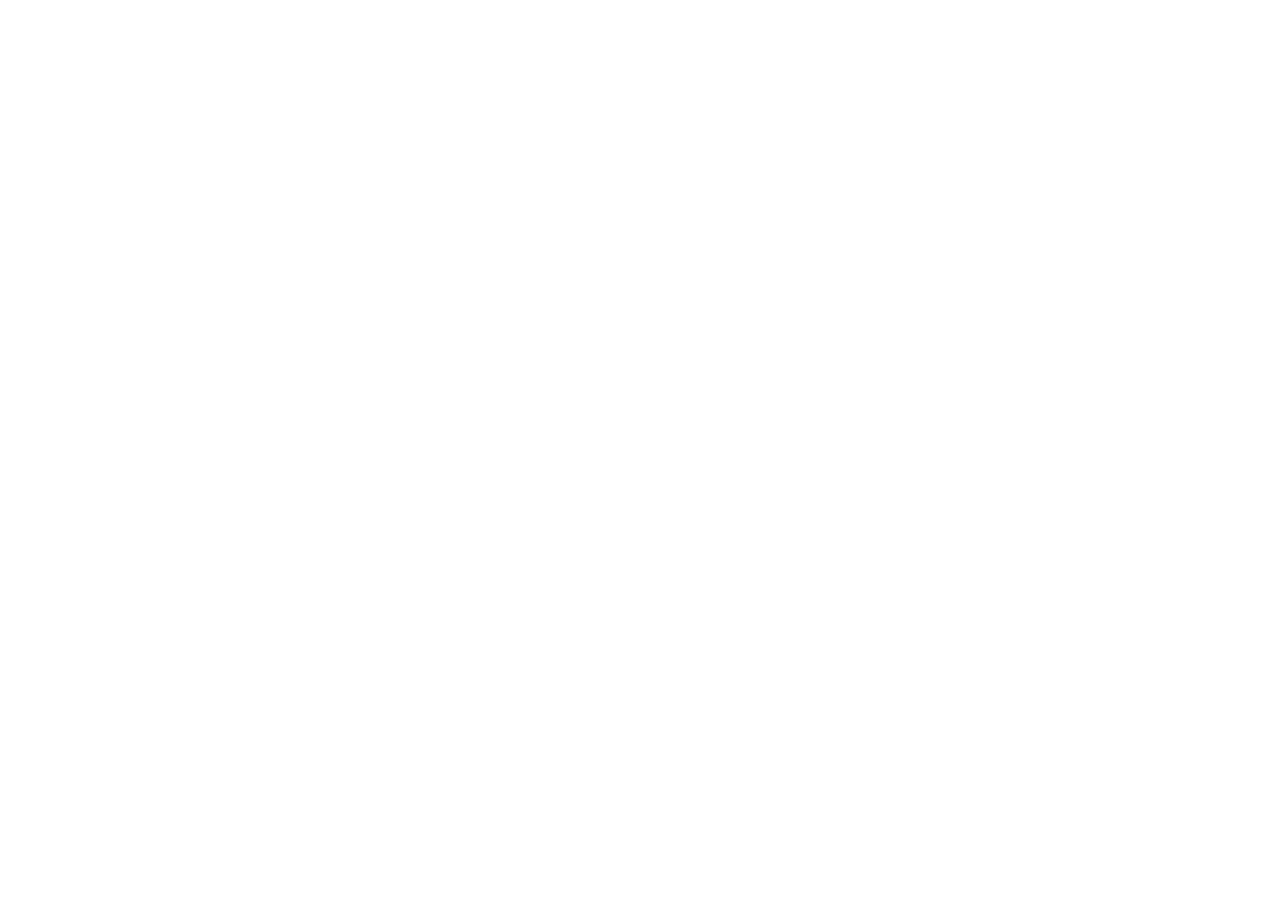
==== CV Final/index.html @ 11161e3f "Carpeta CV final para hacer nuevo CV con temas aprendidos" ====
<!DOCTYPE html>
<html lang="en">
<head>
    <meta charset="UTF-8">
    <meta http-equiv="X-UA-Compatible" content="IE=edge">
    <meta name="viewport" content="width=device-width, initial-scale=1.0">
    <link rel="stylesheet" href="style.css">
    <title>Jeffry Rojas CV</title>
</head>
<body>
    <header></header>
    <main></main>
    <footer></footer>
    
</body>
</html>
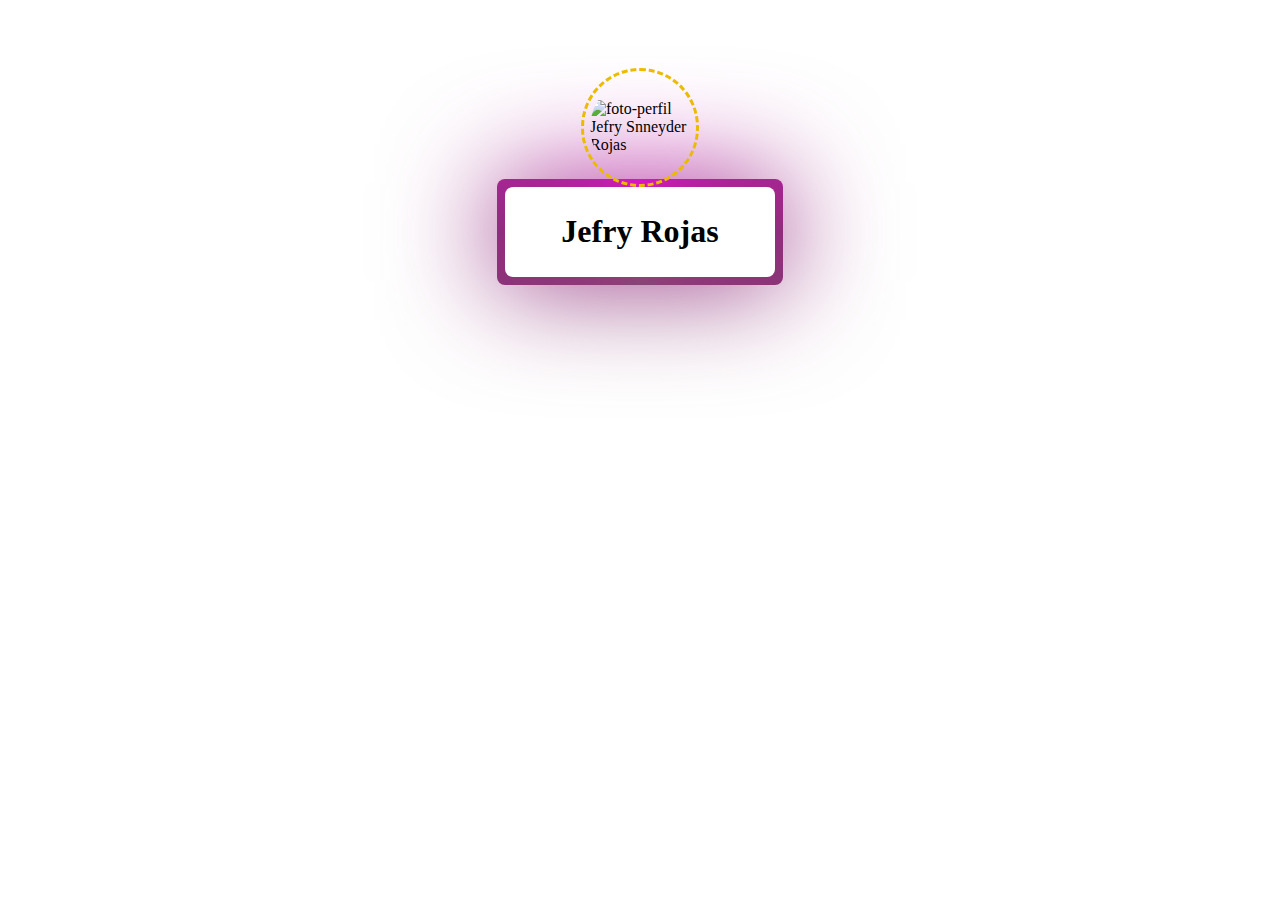
==== commit 53009e33: "Header de mi CV con animacion" ====
--- a/CV Final/index.html
+++ b/CV Final/index.html
@@ -8,9 +8,17 @@
     <title>Jeffry Rojas CV</title>
 </head>
 <body>
-    <header></header>
-    <main></main>
-    <footer></footer>
+    <header>
+        <img id="foto-perfil" src="https://scontent.fbog2-4.fna.fbcdn.net/v/t39.30808-6/346955261_268936352187284_6730597629158514642_n.jpg?_nc_cat=105&ccb=1-7&_nc_sid=09cbfe&_nc_eui2=AeGaHVBnrRo32-HAHB_thkyw2ln_RklqjkLaWf9GSWqOQiBeil3sY9yeWgK0YW7ZW5M&_nc_ohc=PN7r8mW3D0kAX9igu_K&_nc_ht=scontent.fbog2-4.fna&oh=00_AfDj3PjjXGLlDwucdQhu1gRnDCXU0QkWZX--aRZzX4_N-w&oe=64665882" alt="foto-perfil Jefry Snneyder Rojas"
+            >
+        <div id="nombre"><h1>Jefry Rojas</h1></div>
+    </header>
+    <main>
+
+    </main>
+    <footer>
+
+    </footer>
     
 </body>
 </html>--- a/CV Final/style.css
+++ b/CV Final/style.css
@@ -0,0 +1,82 @@
+@property --gradient-angle {
+    syntax: "<angle>";
+    initial-value: 0deg;
+    inherits: false;
+  }
+header{
+    display: flex;
+    flex-direction: column;
+    align-content: center;
+    flex-wrap: wrap;
+    align-items: center;
+    
+}
+:root {
+    --clr-1: #370071;
+    --clr-2: #8300b3;
+    --clr-3: #ff07ea;
+    --clr-4: #8f2d7b;
+    --clr-5: #7c5469;
+  }
+#foto-perfil{
+    width: 100px;
+    height: 100px;
+    margin-top: 60px ;
+    margin-bottom: none;
+    padding: 0.5%;
+    background-repeat: no-repeat;
+    background-position: 50%;
+    border-radius: 50%;
+    border-style: dashed;
+    border-color: rgb(234, 187, 0);
+    background-size: 100% auto;
+    align-content: center; 
+    
+
+}
+#nombre::before,
+#nombre::after{
+    content: "";
+  position: absolute;
+  inset: -0.5rem;
+  z-index: -1;
+  background: conic-gradient(
+    from var(--gradient-angle),
+    var(--clr-3),
+    var(--clr-4),
+    var(--clr-5),
+    var(--clr-4),
+    var(--clr-3)
+  );
+  border-radius: inherit;
+  animation: rotation 20s linear infinite;
+}
+#nombre::after{
+    filter: blur(3.5rem);
+}
+@keyframes rotation {
+    0% {
+      --gradient-angle: 0deg;
+    }
+    100% {
+      --gradient-angle: 360deg;
+    }
+  }
+#nombre{
+    /* display: flex;
+    align-items: center;
+    justify-content: center;
+    margin-top: 0;
+    background-color:rgb(234, 187, 0);
+    width: 200px;
+    height: 50px;
+    border-radius: 5px; */
+    display: flex;
+    align-items: center;
+    justify-content: center;
+    height: 10vh;
+    aspect-ratio: 3/1;
+    background: white;
+    border-radius: 0.5rem;
+    position: relative;
+}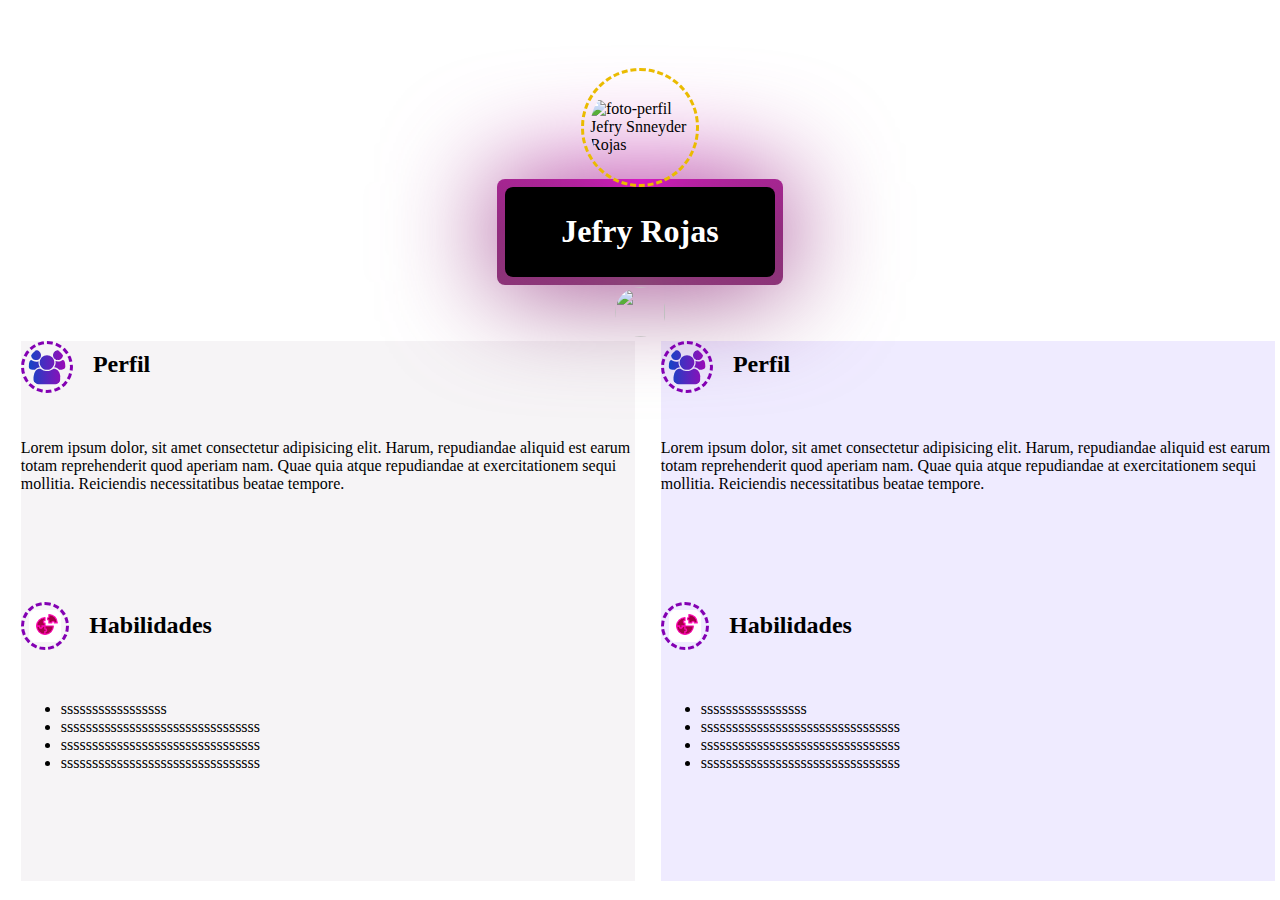
==== commit 3fbe8683: "se agrega imagen con acceso a GitHub, y las dos secciones del CV" ====
--- a/CV Final/index.html
+++ b/CV Final/index.html
@@ -1,24 +1,100 @@
 <!DOCTYPE html>
 <html lang="en">
-<head>
-    <meta charset="UTF-8">
-    <meta http-equiv="X-UA-Compatible" content="IE=edge">
-    <meta name="viewport" content="width=device-width, initial-scale=1.0">
-    <link rel="stylesheet" href="style.css">
-    <title>Jeffry Rojas CV</title>
-</head>
-<body>
+  <head>
+    <meta charset="UTF-8" />
+    <meta http-equiv="X-UA-Compatible" content="IE=edge" />
+    <meta name="viewport" content="width=device-width, initial-scale=1.0" />
+    <link rel="stylesheet" href="style.css" />
+    <title>Mi CV</title>
+  </head>
+  <body>
     <header>
-        <img id="foto-perfil" src="https://scontent.fbog2-4.fna.fbcdn.net/v/t39.30808-6/346955261_268936352187284_6730597629158514642_n.jpg?_nc_cat=105&ccb=1-7&_nc_sid=09cbfe&_nc_eui2=AeGaHVBnrRo32-HAHB_thkyw2ln_RklqjkLaWf9GSWqOQiBeil3sY9yeWgK0YW7ZW5M&_nc_ohc=PN7r8mW3D0kAX9igu_K&_nc_ht=scontent.fbog2-4.fna&oh=00_AfDj3PjjXGLlDwucdQhu1gRnDCXU0QkWZX--aRZzX4_N-w&oe=64665882" alt="foto-perfil Jefry Snneyder Rojas"
-            >
-        <div id="nombre"><h1>Jefry Rojas</h1></div>
+      <img
+        id="foto-perfil"
+        src="https://scontent.fbog2-4.fna.fbcdn.net/v/t39.30808-6/346955261_268936352187284_6730597629158514642_n.jpg?_nc_cat=105&ccb=1-7&_nc_sid=09cbfe&_nc_eui2=AeGaHVBnrRo32-HAHB_thkyw2ln_RklqjkLaWf9GSWqOQiBeil3sY9yeWgK0YW7ZW5M&_nc_ohc=PN7r8mW3D0kAX9igu_K&_nc_ht=scontent.fbog2-4.fna&oh=00_AfDj3PjjXGLlDwucdQhu1gRnDCXU0QkWZX--aRZzX4_N-w&oe=64665882"
+        alt="foto-perfil Jefry Snneyder Rojas"
+      />
+      <div id="nombre"><h1>Jefry Rojas</h1></div>
     </header>
     <main>
-
+      <section id="enlaces">
+        <a href="https://github.com/JefSrojas94"
+          ><img
+            id="Github"
+            src="https://cdn-icons-png.flaticon.com/512/37/37819.png"
+        /></a>
+      </section>
+      <div id="secciones">
+        <section id="izquierda">
+          <section class="informacion">
+            <article class="container-flex">
+              <img
+                class="redondear name"
+                src="procfile.svg"
+                alt="icono perfil"
+              />
+              <h2 class="titulos">Perfil</h2>
+            </article>
+            <p>
+              Lorem ipsum dolor, sit amet consectetur adipisicing elit. Harum,
+              repudiandae aliquid est earum totam reprehenderit quod aperiam
+              nam. Quae quia atque repudiandae at exercitationem sequi mollitia.
+              Reiciendis necessitatibus beatae tempore.
+            </p>
+          </section>
+          <section class="informacion">
+            <article class="container-flex">
+              <img
+                class="redondear perfil"
+                src="Skills.svg"
+                alt="icono perfil"
+              />
+              <h2 class="titulos">Habilidades</h2>
+            </article>
+            <ul class="skills">
+              <li>sssssssssssssssss</li>
+              <li>ssssssssssssssssssssssssssssssss</li>
+              <li>ssssssssssssssssssssssssssssssss</li>
+              <li>ssssssssssssssssssssssssssssssss</li>
+            </ul>
+          </section>
+        </section>
+        <section id="derecha">
+          <section class="informacion">
+            <article class="container-flex">
+              <img
+                class="redondear name"
+                src="procfile.svg"
+                alt="icono perfil"
+              />
+              <h2 class="titulos">Perfil</h2>
+            </article>
+            <p>
+              Lorem ipsum dolor, sit amet consectetur adipisicing elit. Harum,
+              repudiandae aliquid est earum totam reprehenderit quod aperiam
+              nam. Quae quia atque repudiandae at exercitationem sequi mollitia.
+              Reiciendis necessitatibus beatae tempore.
+            </p>
+          </section>
+          <section class="informacion">
+            <article class="container-flex">
+              <img
+                class="redondear perfil"
+                src="Skills.svg"
+                alt="icono perfil"
+              />
+              <h2 class="titulos">Habilidades</h2>
+            </article>
+            <ul class="skills">
+              <li>sssssssssssssssss</li>
+              <li>ssssssssssssssssssssssssssssssss</li>
+              <li>ssssssssssssssssssssssssssssssss</li>
+              <li>ssssssssssssssssssssssssssssssss</li>
+            </ul>
+          </section>
+        </section>
+      </div>
     </main>
-    <footer>
-
-    </footer>
-    
-</body>
-</html>+    <footer></footer>
+  </body>
+</html>
--- a/CV Final/style.css
+++ b/CV Final/style.css
@@ -1,42 +1,52 @@
 @property --gradient-angle {
-    syntax: "<angle>";
-    initial-value: 0deg;
-    inherits: false;
-  }
-header{
-    display: flex;
-    flex-direction: column;
-    align-content: center;
-    flex-wrap: wrap;
-    align-items: center;
-    
+  syntax: "<angle>";
+  initial-value: 0deg;
+  inherits: false;
+}
+
+header {
+  display: flex;
+  flex-direction: column;
+  align-content: center;
+  flex-wrap: wrap;
+  align-items: center;
 }
 :root {
-    --clr-1: #370071;
-    --clr-2: #8300b3;
-    --clr-3: #ff07ea;
-    --clr-4: #8f2d7b;
-    --clr-5: #7c5469;
-  }
-#foto-perfil{
-    width: 100px;
-    height: 100px;
-    margin-top: 60px ;
-    margin-bottom: none;
-    padding: 0.5%;
-    background-repeat: no-repeat;
-    background-position: 50%;
-    border-radius: 50%;
-    border-style: dashed;
-    border-color: rgb(234, 187, 0);
-    background-size: 100% auto;
-    align-content: center; 
-    
-
+  --clr-1: #370071;
+  --clr-2: #8300b3;
+  --clr-3: #ff07ea;
+  --clr-4: #8f2d7b;
+  --clr-5: #7c5469;
+}
+#foto-perfil {
+  width: 100px;
+  height: 100px;
+  margin-top: 60px;
+  margin-bottom: none;
+  padding: 0.5%;
+  background-repeat: no-repeat;
+  background-position: 50%;
+  border-radius: 50%;
+  border-style: dashed;
+  border-color: rgb(234, 187, 0);
+  background-size: 50% auto;
+  align-content: center;
+}
+.redondear {
+  width: 40px;
+  height: 40px;
+  padding: 0.5%;
+  background-repeat: no-repeat;
+  background-position: 50%;
+  border-radius: 50%;
+  border-style: dashed;
+  border-color: var(--clr-2);
+  background-size: 50% auto;
+  align-content: center;
 }
 #nombre::before,
-#nombre::after{
-    content: "";
+#nombre::after {
+  content: "";
   position: absolute;
   inset: -0.5rem;
   z-index: -1;
@@ -49,34 +59,79 @@
     var(--clr-3)
   );
   border-radius: inherit;
-  animation: rotation 20s linear infinite;
+  animation: rotation 5s linear infinite;
 }
-#nombre::after{
-    filter: blur(3.5rem);
+#nombre::after {
+  filter: blur(3.5rem);
 }
 @keyframes rotation {
-    0% {
-      --gradient-angle: 0deg;
-    }
-    100% {
-      --gradient-angle: 360deg;
-    }
+  0% {
+    --gradient-angle: 0deg;
   }
-#nombre{
-    /* display: flex;
-    align-items: center;
-    justify-content: center;
-    margin-top: 0;
-    background-color:rgb(234, 187, 0);
-    width: 200px;
-    height: 50px;
-    border-radius: 5px; */
-    display: flex;
-    align-items: center;
-    justify-content: center;
-    height: 10vh;
-    aspect-ratio: 3/1;
-    background: white;
-    border-radius: 0.5rem;
-    position: relative;
-}+  100% {
+    --gradient-angle: 360deg;
+  }
+}
+#nombre {
+  display: flex;
+  align-items: center;
+  justify-content: center;
+  height: 10vh;
+  aspect-ratio: 3/1;
+  background: black;
+  color: white;
+  border-radius: 0.5rem;
+  position: relative;
+}
+#Github {
+  width: 50px;
+  height: 50px;
+  padding: 0.5%;
+  margin-top: 20%;
+  background-repeat: no-repeat;
+  background-position: 50%;
+  border-radius: 50%;
+  background-size: 100% auto;
+  align-content: center;
+}
+#enlaces {
+  display: flex;
+  align-items: center;
+  justify-content: center;
+}
+#secciones {
+  display: flex;
+  height: 60vh;
+  width: 100vw;
+  justify-content: space-around;
+}
+#izquierda {
+  display: flex;
+  width: 48vw;
+  height: auto;
+  background: #3500310b;
+  flex-direction: row;
+  flex-wrap: wrap;
+}
+#derecha {
+  display: flex;
+  width: 48vw;
+  height: auto;
+  background: #4107ff15;
+  flex-direction: row;
+  flex-wrap: wrap;
+}
+.container-flex {
+  display: flex;
+}
+.titulos {
+  font-size: 150%;
+  margin: 0;
+  margin-top: 10px;
+  margin-left: 20px;
+  height: 8vh;
+}
+.informacion {
+  display: flex;
+  flex-direction: column;
+}
